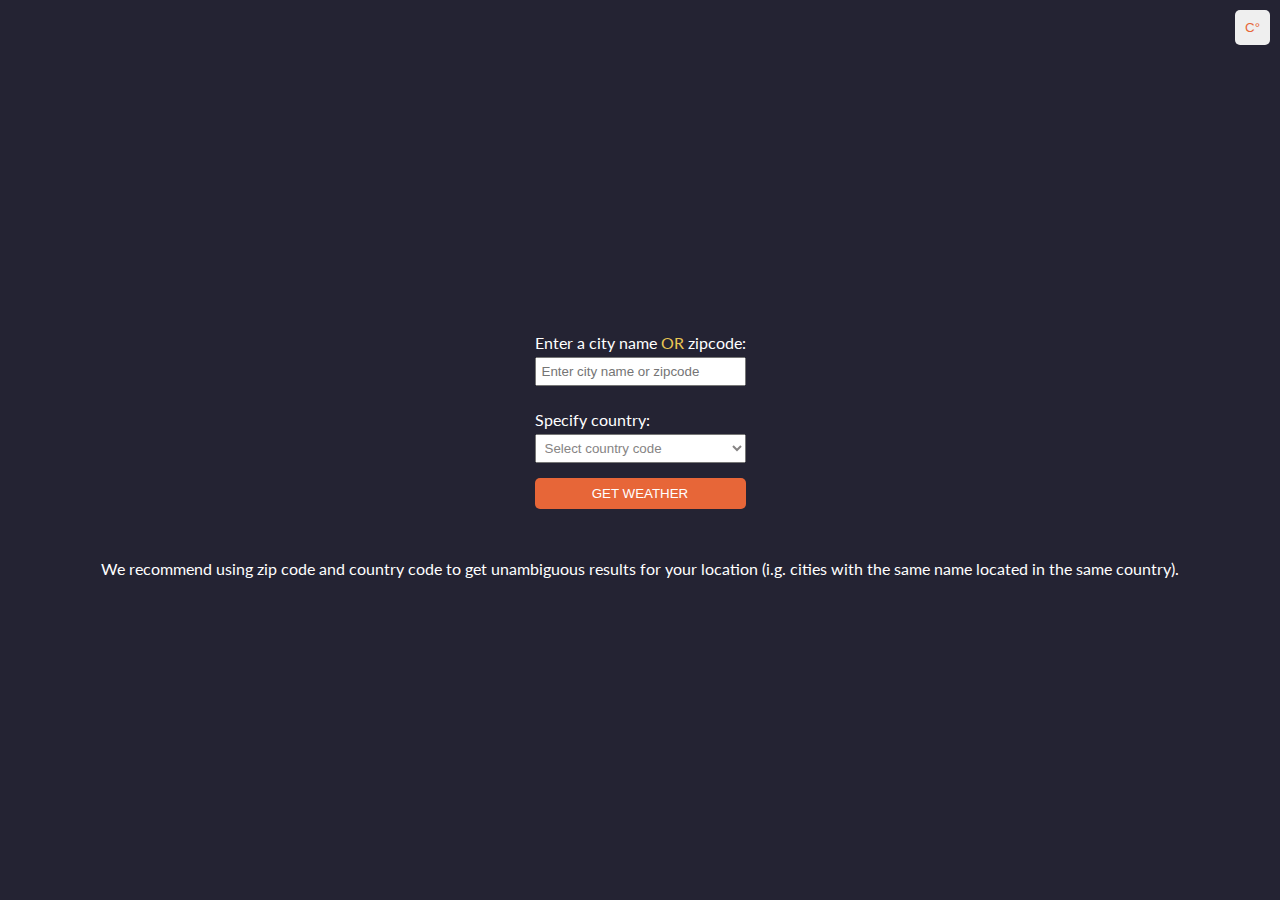
==== index.html @ 81ae7983 "refactoring" ====
<!DOCTYPE html>
<html lang="en">
  <head>
    <meta charset="UTF-8" />
    <meta name="viewport" content="width=device-width, initial-scale=1.0" />
    <link
      href="https://fonts.googleapis.com/css2?family=Lato:wght@300;400;700&display=swap"
      rel="stylesheet"
    />
    <link rel="stylesheet" href="style.css" />
    <title>Weather app</title>
  </head>
  <body>
    <div class="wrapper-container" id="wrapper-container">
      <main class ="main-content" id="main-content">
        <label class="location-label"
          >Enter a city name <span>or</span> zipcode:
          <input
            id="location-input"
            type="text"
            autofocus
            placeholder="Enter city name or zipcode"/>
        <br/>
        <label 
          >Specify country:
          <select name="country" id="country-input">
            <option id="option1" disabled selected>Select country code</option>
          </select>
        </label>
        <button class="btn-displayWeather" id="btn-displayWeather">
          Get Weather
        </button>
        <button class="btn-changeDegreeFormat" id="btn-changeDegreeFormat">C°</button>
      </main>
      <section class="weather-description" id="weather-description"></section>
      <footer id="main-footer" class="main-footer">
        <p>
          We recommend using zip code and country code to get unambiguous
          results for your location (i.g. cities with the same name located in the
          same country).
        </p>
      </footer>
    </div>
    <script src="requests.js"></script>
    <script src="functions.js"></script>
    <script src="app.js"></script>
  </body>
</html>
---- style.css ----
* {
  margin: 0;
  padding: 0;
  box-sizing: border-box;
}

body {
  font-family: "Lato", sans-serif;
}

/*CONTAINERS*/

.wrapper-container {
  color: #fff;
  background-color: #242333;
  position: relative;
  display: flex;
  flex-direction: column;
  align-items: center;
  justify-content: center;
  height: 100vh;
}

.main-content {
  margin: 20px auto;
  display: flex;
  flex-direction: column;
}

/*BUTTONS*/

.btn-displayWeather {
  width: 100%;
  padding: 8px;
  border: none;
  border-radius: 5px;
  text-transform: uppercase;
  background: rgb(231, 102, 56);
  color: #fff;
  margin-top: 10px;
  outline: transparent;
  transition: all 0.4s;
}

.btn-displayWeather:hover {
  transform: translateY(-3px);
}

.btn-displayWeather:active {
  transform: translateY(5px);
}

.btn-changeDegreeFormat {
  position: absolute;
  top: 10px;
  right: 10px;
  padding: 10px;
  border-radius: 5px;
  border: none;
  color: rgb(231, 102, 56);
  outline: transparent;
  transition: all 0.4s;
}

.btn-changeDegreeFormat:hover {
  transform: translateY(-1px);
}

.btn-changeDegreeFormat:active {
  transform: translateY(3px);
}

/*INPUTS*/

input,
select {
  width: 100%;
  padding: 5px;
  margin: 5px auto;
  outline: transparent;
  display: block;
}

select {
  color: rgb(134, 132, 132);
}

.location-label span{
  text-transform: uppercase;
  color: rgb(233, 198, 84);
}

/* WEATHER DESCRIPTION*/

ul {
  margin-top: 10px;
  list-style: none;
}

.weather-description {
  margin: 10px auto;
  display: flex;
  flex-direction: column;
  text-align: center;
}

/*ERROR POP-UP STYLING*/

.error {
  display: flex;
  padding: 10px;
  margin-bottom: 20px;
  background-color: rgb(231, 56, 56);
  justify-content: center;
  align-content: center;
  border-radius: 5px;
}

/*FOOTER*/

.main-footer p {
  text-align: center;
  padding: 10px;
}
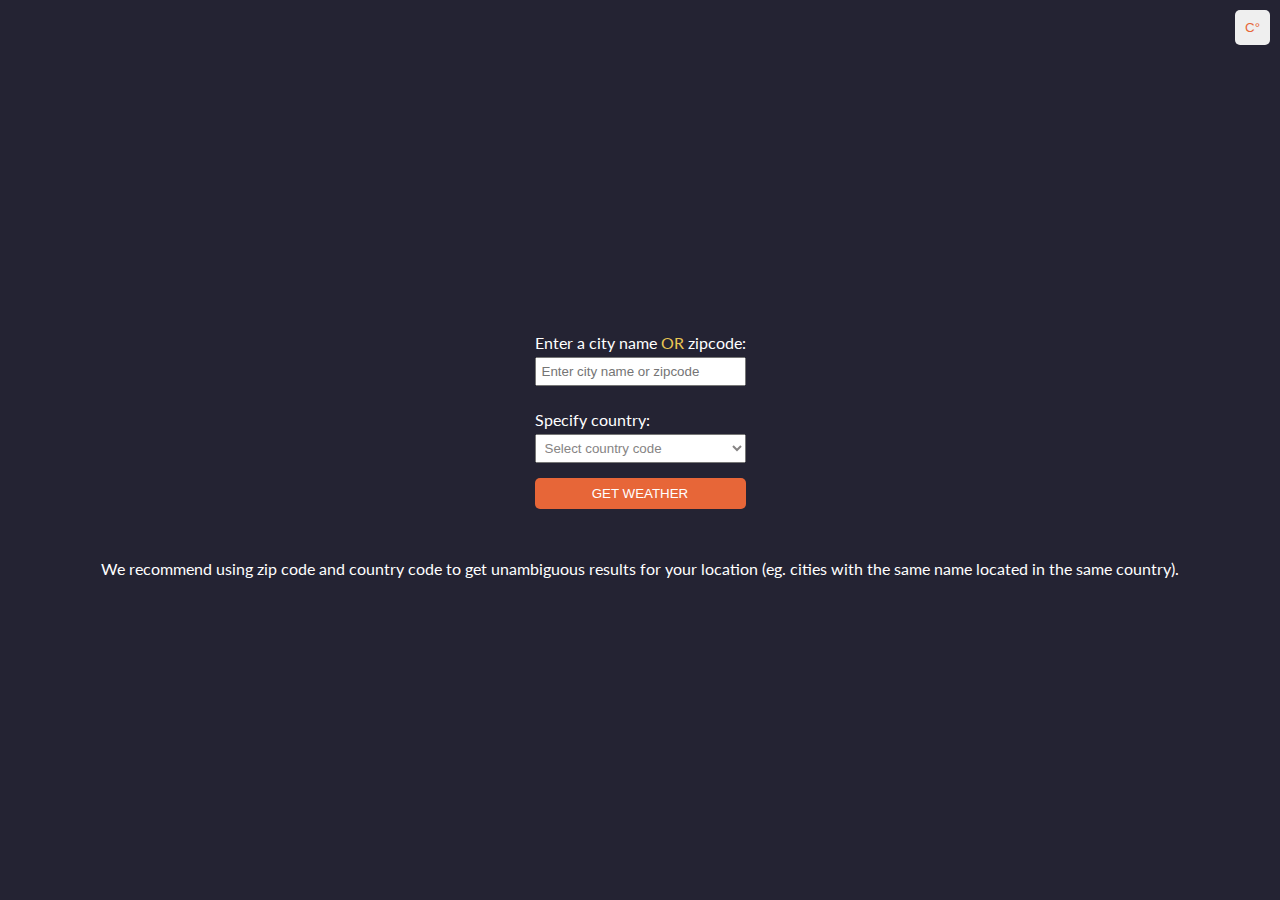
==== commit ec82d4ba: "correct text in html file and added comments" ====
--- a/index.html
+++ b/index.html
@@ -36,7 +36,7 @@
       <footer id="main-footer" class="main-footer">
         <p>
           We recommend using zip code and country code to get unambiguous
-          results for your location (i.g. cities with the same name located in the
+          results for your location (eg. cities with the same name located in the
           same country).
         </p>
       </footer>
